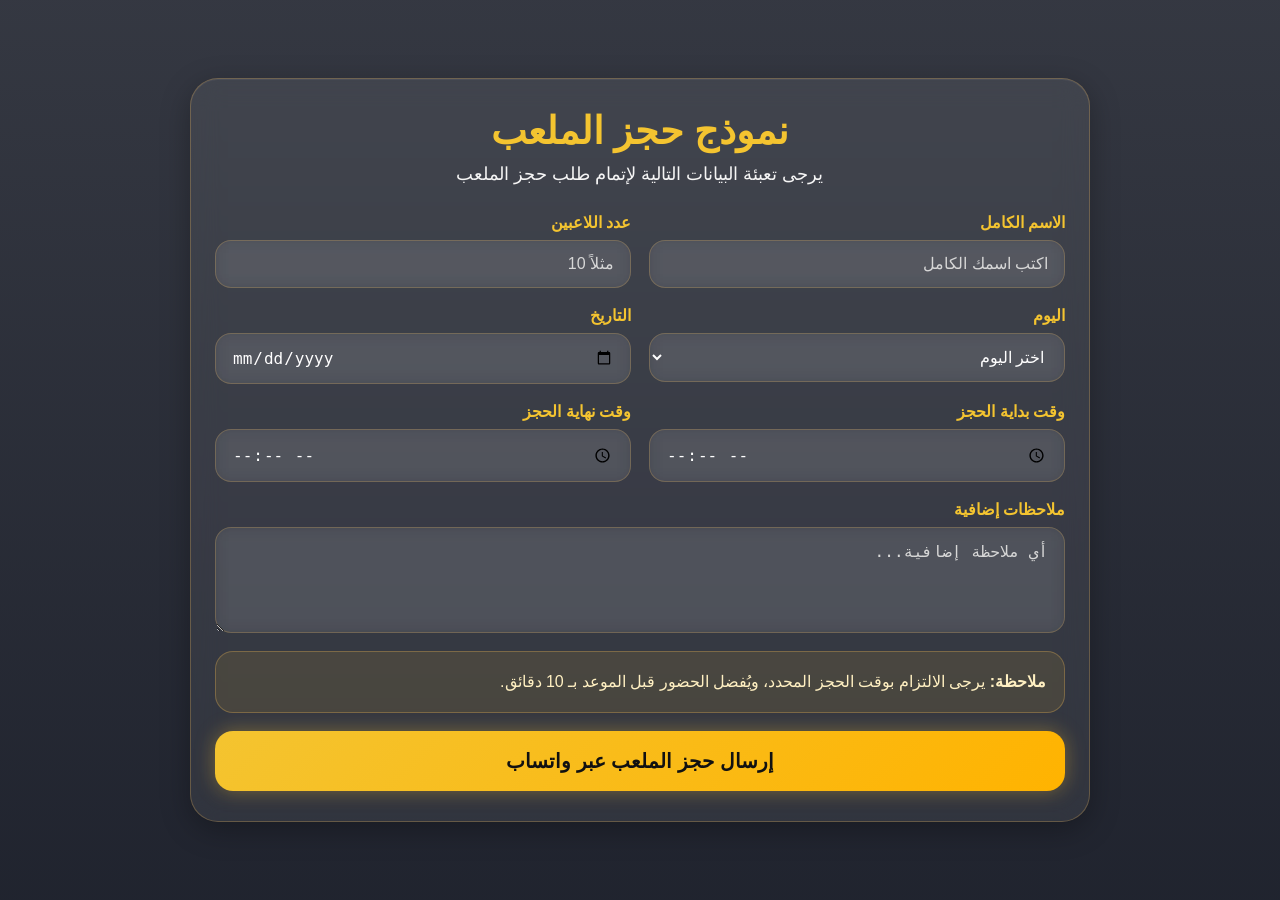
==== field-booking.html @ 649b5f12 "Add files via upload" ====
<!DOCTYPE html>
<html lang="ar" dir="rtl">
<head>
  <meta charset="UTF-8" />
  <meta name="viewport" content="width=device-width, initial-scale=1.0" />
  <title>حجز الملعب | بلستان</title>
<meta name="description" content="احجز ملعب بلستان بسرعة وسهولة، واختر اليوم ووقت الحجز المناسب لمباراتك.">
  <link rel="stylesheet" href="field-booking.css" />
</head>
<body>
  <div class="booking-page">
    <div class="booking-card">
      <h1>نموذج حجز الملعب</h1>
      <p class="subtitle">يرجى تعبئة البيانات التالية لإتمام طلب حجز الملعب</p>

      <form id="fieldBookingForm" class="booking-form">
        <div class="form-group">
          <label for="fullName">الاسم الكامل</label>
          <input type="text" id="fullName" name="fullName" placeholder="اكتب اسمك الكامل" required />
        </div>

        <div class="form-group">
          <label for="playersCount">عدد اللاعبين</label>
          <input type="number" id="playersCount" name="playersCount" min="1" placeholder="مثلاً 10" required />
        </div>

        <div class="form-group">
          <label for="day">اليوم</label>
          <select id="day" name="day" required>
            <option value="">اختر اليوم</option>
            <option value="الأحد">الأحد</option>
            <option value="الاثنين">الاثنين</option>
            <option value="الثلاثاء">الثلاثاء</option>
            <option value="الأربعاء">الأربعاء</option>
            <option value="الخميس">الخميس</option>
            <option value="الجمعة">الجمعة</option>
            <option value="السبت">السبت</option>
          </select>
        </div>

        <div class="form-group">
          <label for="date">التاريخ</label>
          <input type="date" id="date" name="date" required />
        </div>

        <div class="form-group">
          <label for="startTime">وقت بداية الحجز</label>
          <input type="time" id="startTime" name="startTime" required />
        </div>

        <div class="form-group">
          <label for="endTime">وقت نهاية الحجز</label>
          <input type="time" id="endTime" name="endTime" required />
        </div>

        <div class="form-group full-width">
          <label for="notes">ملاحظات إضافية</label>
          <textarea id="notes" name="notes" rows="4" placeholder="أي ملاحظة إضافية..."></textarea>
        </div>

        <div class="note-box full-width">
          <strong>ملاحظة:</strong>
          يرجى الالتزام بوقت الحجز المحدد، ويُفضل الحضور قبل الموعد بـ 10 دقائق.
        </div>

        <button type="submit" class="submit-btn">إرسال حجز الملعب عبر واتساب</button>
      </form>
    </div>
  </div>

  <script src="field-booking.js"></script>
</body>
</html>
---- field-booking.css ----
* {
  box-sizing: border-box;
}

body {
  margin: 0;
  font-family: Arial, sans-serif;
  background:
    linear-gradient(rgba(8, 12, 24, 0.82), rgba(8, 12, 24, 0.9)),
    url("stadium");
  background-size: cover;
  background-position: center;
  background-attachment: fixed;
  color: #fff;
}

.booking-page {
  min-height: 100vh;
  display: flex;
  align-items: center;
  justify-content: center;
  padding: 40px 16px;
}

.booking-card {
  width: 100%;
  max-width: 900px;
  background: rgba(255, 255, 255, 0.07);
  backdrop-filter: blur(14px);
  -webkit-backdrop-filter: blur(14px);
  border: 1px solid rgba(255, 196, 92, 0.25);
  border-radius: 28px;
  box-shadow:
    0 8px 30px rgba(0, 0, 0, 0.28),
    inset 0 1px 0 rgba(255, 255, 255, 0.06);
  padding: 30px 24px;
}

.booking-card h1 {
  margin: 0 0 10px;
  text-align: center;
  color: #f4c430;
  font-size: 38px;
  font-weight: 900;
}

.subtitle {
  text-align: center;
  margin: 0 0 28px;
  color: #f5f5f5;
  font-size: 18px;
}

.booking-form {
  display: grid;
  grid-template-columns: repeat(2, 1fr);
  gap: 18px;
}

.form-group {
  display: flex;
  flex-direction: column;
}

.full-width {
  grid-column: 1 / -1;
}

label {
  margin-bottom: 8px;
  font-size: 16px;
  font-weight: 700;
  color: #f4c430;
}

input,
select,
textarea {
  width: 100%;
  padding: 14px 16px;
  border-radius: 16px;
  border: 1px solid rgba(255, 196, 92, 0.22);
  background: rgba(255, 255, 255, 0.06);
  color: #fff;
  font-size: 16px;
  outline: none;
  backdrop-filter: blur(8px);
  -webkit-backdrop-filter: blur(8px);
}

input::placeholder,
textarea::placeholder {
  color: #d7d7d7;
}

input:focus,
select:focus,
textarea:focus {
  border-color: rgba(255, 196, 92, 0.55);
  box-shadow: 0 0 0 3px rgba(244, 196, 48, 0.12);
}

select option {
  color: #111;
}

.note-box {
  padding: 16px 18px;
  border-radius: 18px;
  background: rgba(255, 196, 48, 0.10);
  border: 1px solid rgba(255, 196, 92, 0.28);
  color: #fff0c2;
  line-height: 1.8;
}

.submit-btn {
  grid-column: 1 / -1;
  border: none;
  padding: 18px 22px;
  border-radius: 18px;
  background: linear-gradient(135deg, #f4c430, #ffb300);
  color: #111;
  font-size: 20px;
  font-weight: 900;
  cursor: pointer;
  box-shadow: 0 0 20px rgba(255, 196, 48, 0.35);
  transition: 0.3s ease;
}

.submit-btn:hover {
  transform: translateY(-2px);
  box-shadow: 0 0 28px rgba(255, 196, 48, 0.5);
}

@media (max-width: 768px) {
  .booking-form {
    grid-template-columns: 1fr;
  }

  .booking-card h1 {
    font-size: 30px;
  }

  .subtitle {
    font-size: 16px;
  }
}

* {
  box-sizing: border-box;
}

html,
body {
  overflow-x: hidden;
}

@media (max-width: 768px) {
 * {
  box-sizing: border-box;
}

html,
body {
  overflow-x: hidden;
}

.booking-page {
  width: 100%;
  overflow-x: hidden;
}

.booking-card {
  width: 100%;
  max-width: 900px;
}

.booking-form {
  display: grid;
  grid-template-columns: repeat(2, minmax(0, 1fr));
  gap: 18px;
}

.form-group {
  min-width: 0;
}

.full-width {
  grid-column: 1 / -1;
}

input,
select,
textarea {
  width: 100%;
  min-width: 0;
  display: block;
}

@media (max-width: 768px) {
  .booking-page {
    padding: 16px 10px;
  }

  .booking-card {
    width: 100%;
    max-width: 100%;
    padding: 22px 14px;
    border-radius: 22px;
  }

  .booking-card h1 {
    font-size: 28px;
    line-height: 1.3;
    margin-bottom: 10px;
  }

  .subtitle {
    font-size: 16px;
    line-height: 1.7;
    margin-bottom: 20px;
  }

  .booking-form {
    display: flex;
    flex-direction: column;
    gap: 16px;
  }

  .form-group,
  .full-width {
    width: 100%;
    min-width: 0;
  }

  label {
    display: block;
    font-size: 15px;
    margin-bottom: 8px;
  }

  input,
  select,
  textarea {
    width: 100%;
    min-width: 0;
    padding: 14px;
    font-size: 16px;
    border-radius: 16px;
  }

  input[type="date"],
  input[type="time"] {
    min-height: 56px;
  }

  textarea {
    min-height: 120px;
    resize: vertical;
  }

  .note-box {
    width: 100%;
    font-size: 15px;
    line-height: 1.8;
    padding: 14px;
  }

  .submit-btn {
    width: 100%;
    padding: 16px;
    font-size: 18px;
  }
}
}
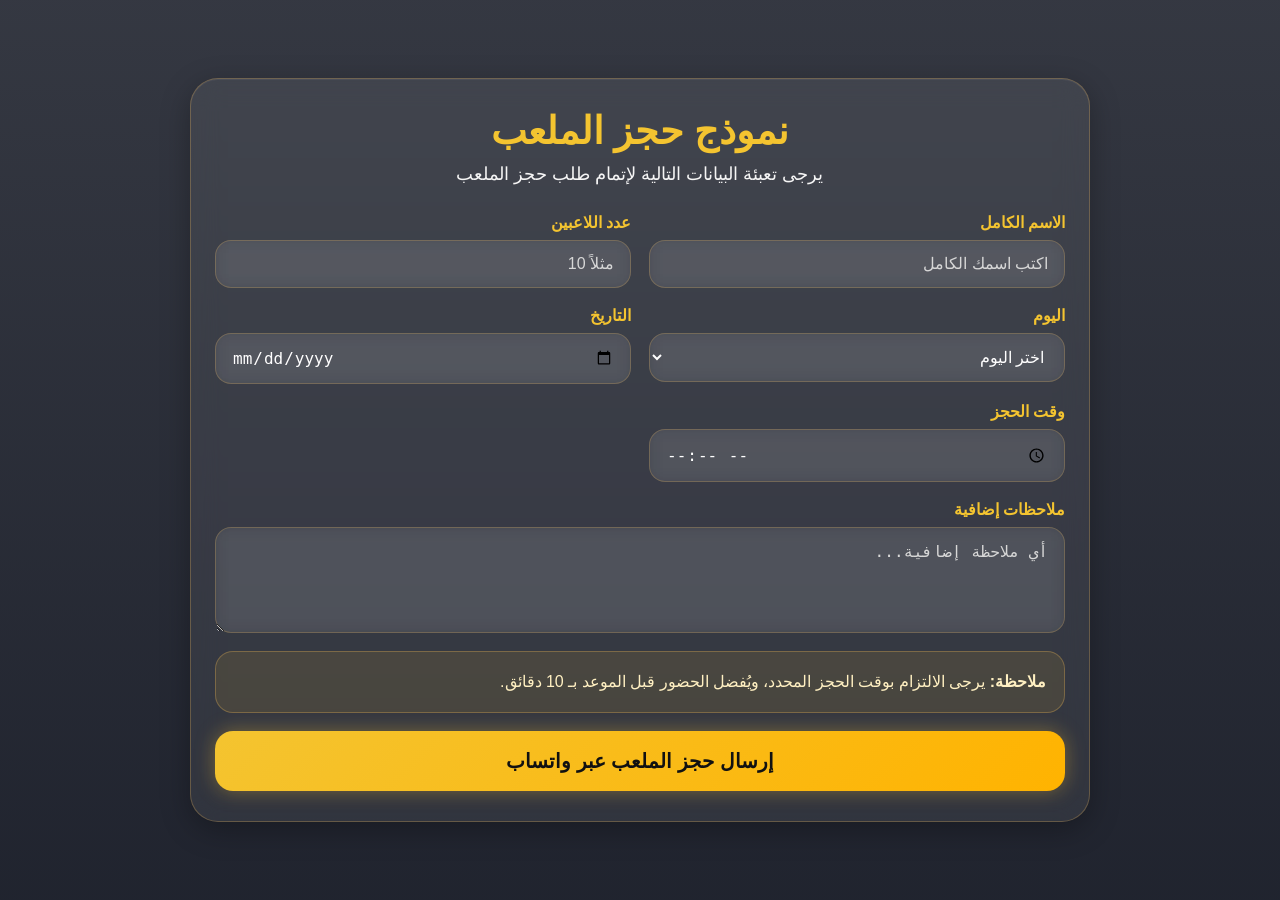
==== commit 07354922: "Add files via upload" ====
--- a/field-booking.html
+++ b/field-booking.html
@@ -44,13 +44,8 @@
         </div>
 
         <div class="form-group">
-          <label for="startTime">وقت بداية الحجز</label>
+          <label for="startTime">وقت  الحجز</label>
           <input type="time" id="startTime" name="startTime" required />
-        </div>
-
-        <div class="form-group">
-          <label for="endTime">وقت نهاية الحجز</label>
-          <input type="time" id="endTime" name="endTime" required />
         </div>
 
         <div class="form-group full-width">
